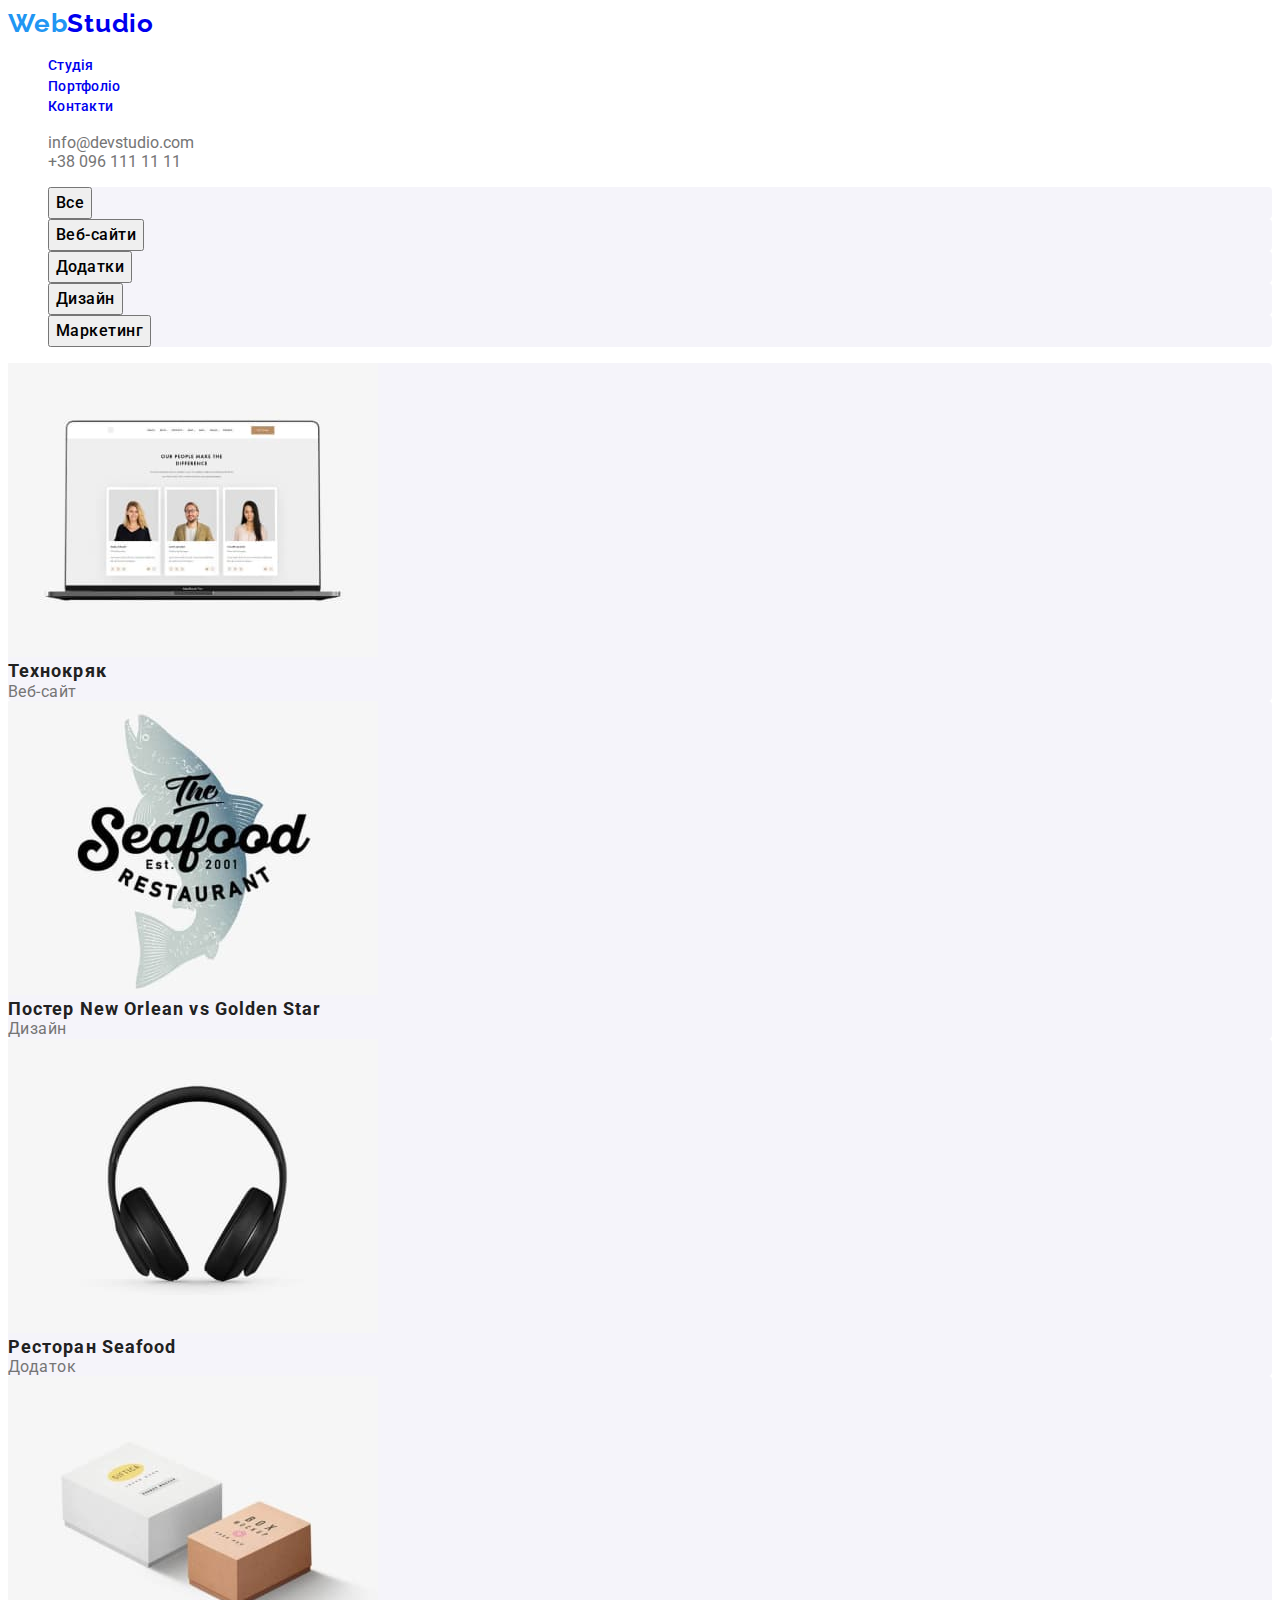
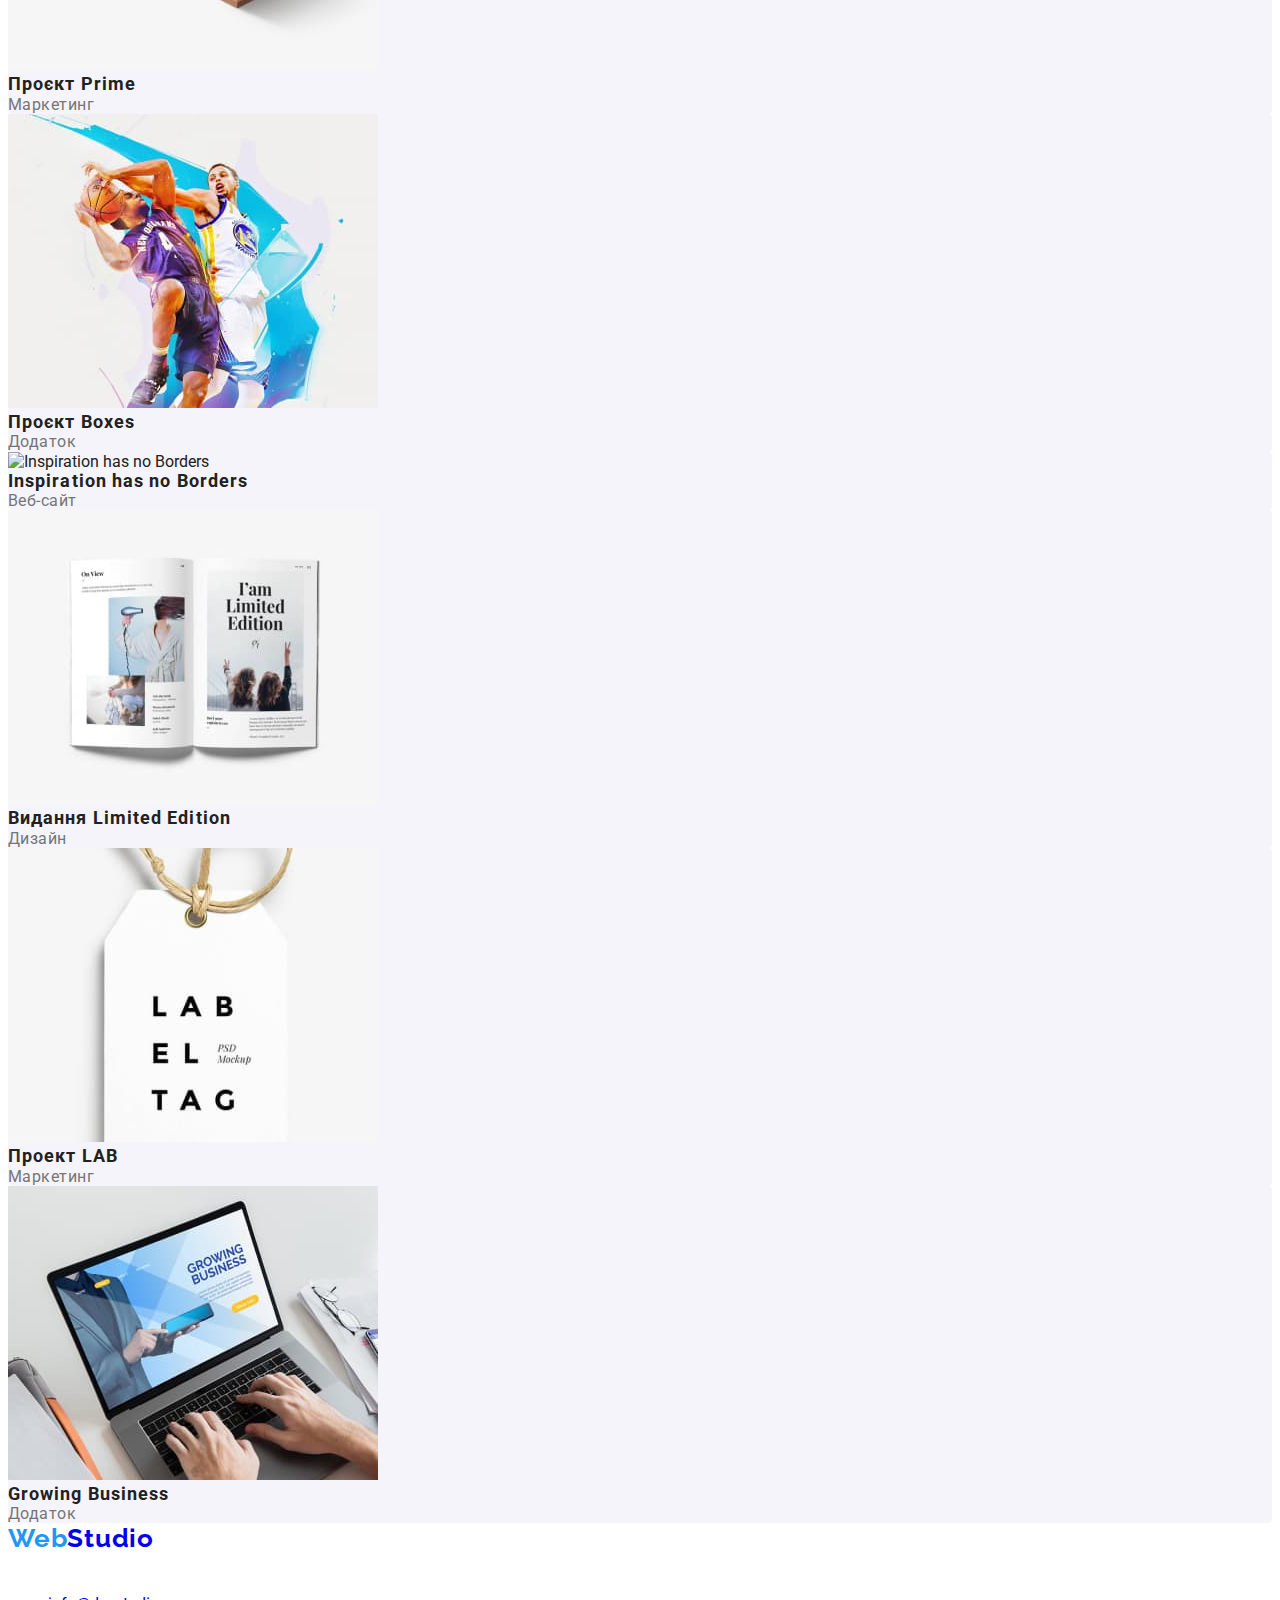
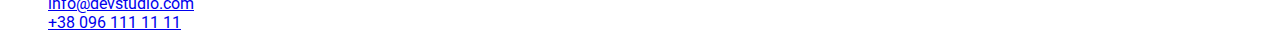
==== portfolio.html @ 7af0c4fd "second homework" ====
<!DOCTYPE html>
<html lang="ru">

<head>
    <meta charset="UTF-8">
    <meta http-equiv="X-UA-Compatible" content="IE=edge">
    <meta name="viewport" content="width=device-width, initial-scale=1.0">
    <link rel="preconnect" href="https://fonts.googleapis.com">
    <link rel="preconnect" href="https://fonts.gstatic.com" crossorigin>
    <link rel="stylesheet" href="css/styles.css">
    <link
        href="https://fonts.googleapis.com/css2?family=Raleway:wght@700&family=Roboto:wght@400;500;700;900&display=swap"
        rel="stylesheet">
    <title>WebStudio</title>
</head>

<body>
    <header class="header">
        <div class="container">
            <a href="/index.html" class="logo">
                <span>Web</span>Studio
            </a>
            <nav class="nav">
                <ul class="menu">
                    <li class="menu-item"><a href="#" class="menu-link">Студія</a></li>
                    <li class="menu-item"><a href="#" class="menu-link">Портфоліо</a></li>
                    <li class="menu-item"><a href="#" class="menu-link">Контакти</a></li>
                </ul>
            </nav>
            <ul class="contacts">
                <li class="contacts-item"><a class="contacts-link"
                        href="mailto:info@devstudio.com">info@devstudio.com</a></li>
                <li class="contacts-item"><a class="contacts-link" href="tel:+380961111111">+38 096 111 11 11</a></li>
            </ul>
        </div>
    </header>
    <main class="main">
        <section class="filters">
            <ul class="filters-list">
                <li class="filters-item">
                    <button type="button" class="filters-btn">Все</button>
                </li>
                <li class="filters-item">
                    <button type="button" class="filters-btn">Веб-сайти</button>
                </li>
                <li class="filters-item">
                    <button type="button" class="filters-btn">Додатки</button>
                </li>
                <li class="filters-item">
                    <button type="button" class="filters-btn">Дизайн</button>
                </li>
                <li class="filters-item">
                    <button type="button" class="filters-btn">Маркетинг</button>
                </li>
            </ul>
            <div class="filters-grid">
                <div class="filters-item">
                    <div class="filters-img"><img src="/images/filters-img1.jpg" width="370" alt="Технокряк"></div>
                    <div class="filters-name">Технокряк</div>
                    <div class="filters-type">Веб-сайт</div>
                </div>
                <div class="filters-item">
                    <div class="filters-img"><img src="/images/filters-img3.jpg" width="370"
                            alt="Постер New Orlean vs Golden Star">
                    </div>
                    <div class="filters-name">Постер New Orlean vs Golden Star</div>
                    <div class="filters-type">Дизайн</div>
                </div>
                <div class="filters-item">
                    <div class="filters-img"><img src="/images/filters-img4.jpg" width="370" alt="Ресторан Seafood">
                    </div>
                    <div class="filters-name">Ресторан Seafood</div>
                    <div class="filters-type">Додаток</div>
                </div>
                <div class="filters-item">
                    <div class="filters-img"><img src="/images/filters-img5.jpg" width="370" alt="Проєкт Prime"></div>
                    <div class="filters-name">Проєкт Prime</div>
                    <div class="filters-type">Маркетинг</div>
                </div>
                <div class="filters-item">
                    <div class="filters-img"><img src="/images/filters-img2.jpg" width="370" alt="Проєкт Boxes"></div>
                    <div class="filters-name">Проєкт Boxes</div>
                    <div class="filters-type">Додаток</div>
                </div>
                <div class="filters-item">
                    <div class="filters-img"><img src="/images/filters-img6.jpg" width="370"
                            alt="Inspiration has no Borders"></div>
                    <div class="filters-name">Inspiration has no Borders</div>
                    <div class="filters-type">Веб-сайт</div>
                </div>
                <div class="filters-item">
                    <div class="filters-img"><img src="/images/filters-img7.jpg" width="370"
                            alt="Видання Limited Edition"></div>
                    <div class="filters-name">Видання Limited Edition</div>
                    <div class="filters-type">Дизайн</div>
                </div>
                <div class="filters-item">
                    <div class="filters-img"><img src="/images/filters-img8.jpg" width="370" alt="Проект LAB"></div>
                    <div class="filters-name">Проект LAB</div>
                    <div class="filters-type">Маркетинг</div>
                </div>
                <div class="filters-item">
                    <div class="filters-img"><img src="/images/filters-img9.jpg" width="370" alt="Growing Business">
                    </div>
                    <div class="filters-name">Growing Business</div>
                    <div class="filters-type">Додаток</div>
                </div>
            </div>
        </section>

    </main>
    <footer class="footer">
        <div class="container">
            <a href="#" class="logo">
                <span>Web</span>Studio
            </a>
            <address class="footer-adress">м. Київ, пр-т Лесі Українки, 26</address>
            <ul class="contacts">
                <li><a href="mailto:info@devstudio.com">info@devstudio.com</a></li>
                <li><a href="tel:+380961111111">+38 096 111 11 11</a></li>
            </ul>
        </div>
    </footer>
</body>

</html>
---- css/styles.css ----
:root {
  --accent-color: #2196f3;
  --main-text-color: #212121;
  --secondary-text-color: #757575;
  --main-bg-color: #2f303a;
  --grey-color: #f5f4fa;
  --white-color: #fff;
}

body {
  font-family: "Roboto", sans-serif;
  color: #212121;
}

/* header */

.logo {
  font-family: "Raleway";
  font-weight: 700;
  font-size: 26px;
  line-height: 1.19;
  letter-spacing: 0.03em;
  text-decoration: none;
}

.logo span {
  color: var(--accent-color);
}

.menu {
  list-style: none;
}

.menu-link {
  font-weight: 500;
  font-size: 14px;
  line-height: 1.4;
  letter-spacing: 0.02em;
  text-decoration: none;
}

.menu-link:focus,
.menu-link:hover {
  color: var(--accent-color);
}

.contacts {
  list-style: none;
}

.contacts-link {
  color: var(--secondary-text-color);
  text-decoration: none;
}

/* main */

.offer {
  background-color: var(--main-bg-color);
}

.offer-title {
  font-weight: 900;
  font-size: 44px;
  line-height: 1.36;
  text-align: center;
  letter-spacing: 0.06em;
  text-transform: uppercase;
  color: var(--white-color);
}

.offer-btn {
  font-weight: 700;
  font-size: 16px;
  line-height: 1.88;
  text-align: center;
  letter-spacing: 0.06em;
  color: var(--white-color);
  font-family: inherit;
  background-color: var(--accent-color);
  cursor: pointer;
}

/* benefits */

.benefits-list {
  list-style: none;
}

.benefits-head {
  font-weight: 700;
  font-size: 14px;
  line-height: 1.71;
  letter-spacing: 0.03em;
  text-transform: uppercase;
}

.benefits-text {
  font-size: 14px;
  line-height: 1.71;
  letter-spacing: 0.03em;
  color: var(--secondary-text-color);
}

/* about */

.about-title {
  font-weight: 700;
  font-size: 36px;
  line-height: 1.2;
  text-align: center;
  letter-spacing: 0.03em;
}

/* team */

.team-name {
  font-weight: 500;
  font-size: 16px;
  line-height: 1.2;
  letter-spacing: 0.03em;
}

.team-position {
  font-size: 16px;
  line-height: 1.2;
  letter-spacing: 0.03em;
  color: var(--secondary-text-color);
}

/* portfolio page */

.filters-list {
  list-style: none;
}

.filters-item {
  border-radius: 4px;
  background-color: var(--grey-color);
}

.filters-item:last-child {
  margin-right: 0;
}

.filters-btn {
  font-weight: 500;
  font-size: 16px;
  line-height: 1.63;
  letter-spacing: 0.03em;
  font-family: inherit;
}

.filters-btn:hover {
  background-color: var(--accent-color);
  color: var(--white-color);
}

.filters-name {
  font-weight: 700;
  font-size: 18px;
  line-height: 1.14;
  letter-spacing: 0.06em;
}

.filters-type {
  font-size: 16px;
  line-height: 1.2;
  letter-spacing: 0.03em;
  color: var(--secondary-text-color);
}

/* footer */

.footer-adress {
  font-size: 14px;
  line-height: 24px;
  letter-spacing: 0.03em;
  color: var(--white-color);
  font-style: normal;
}
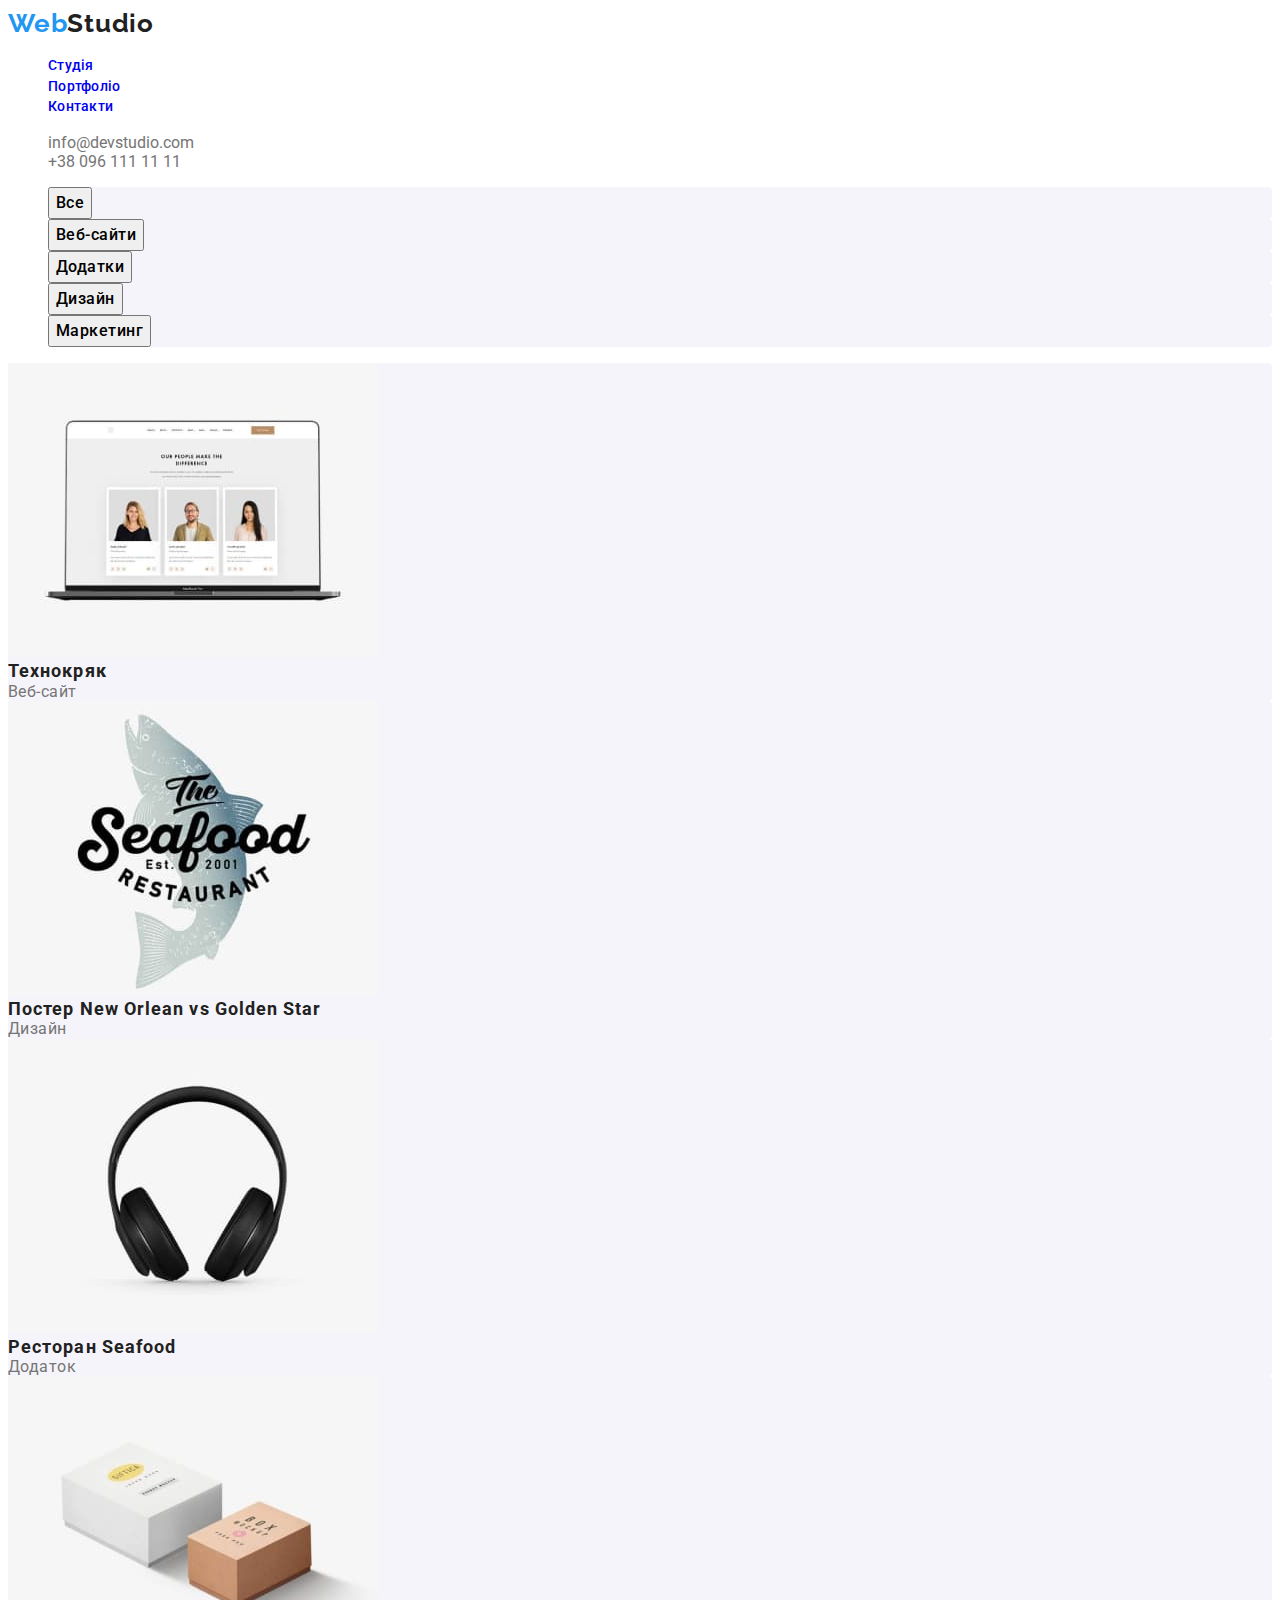
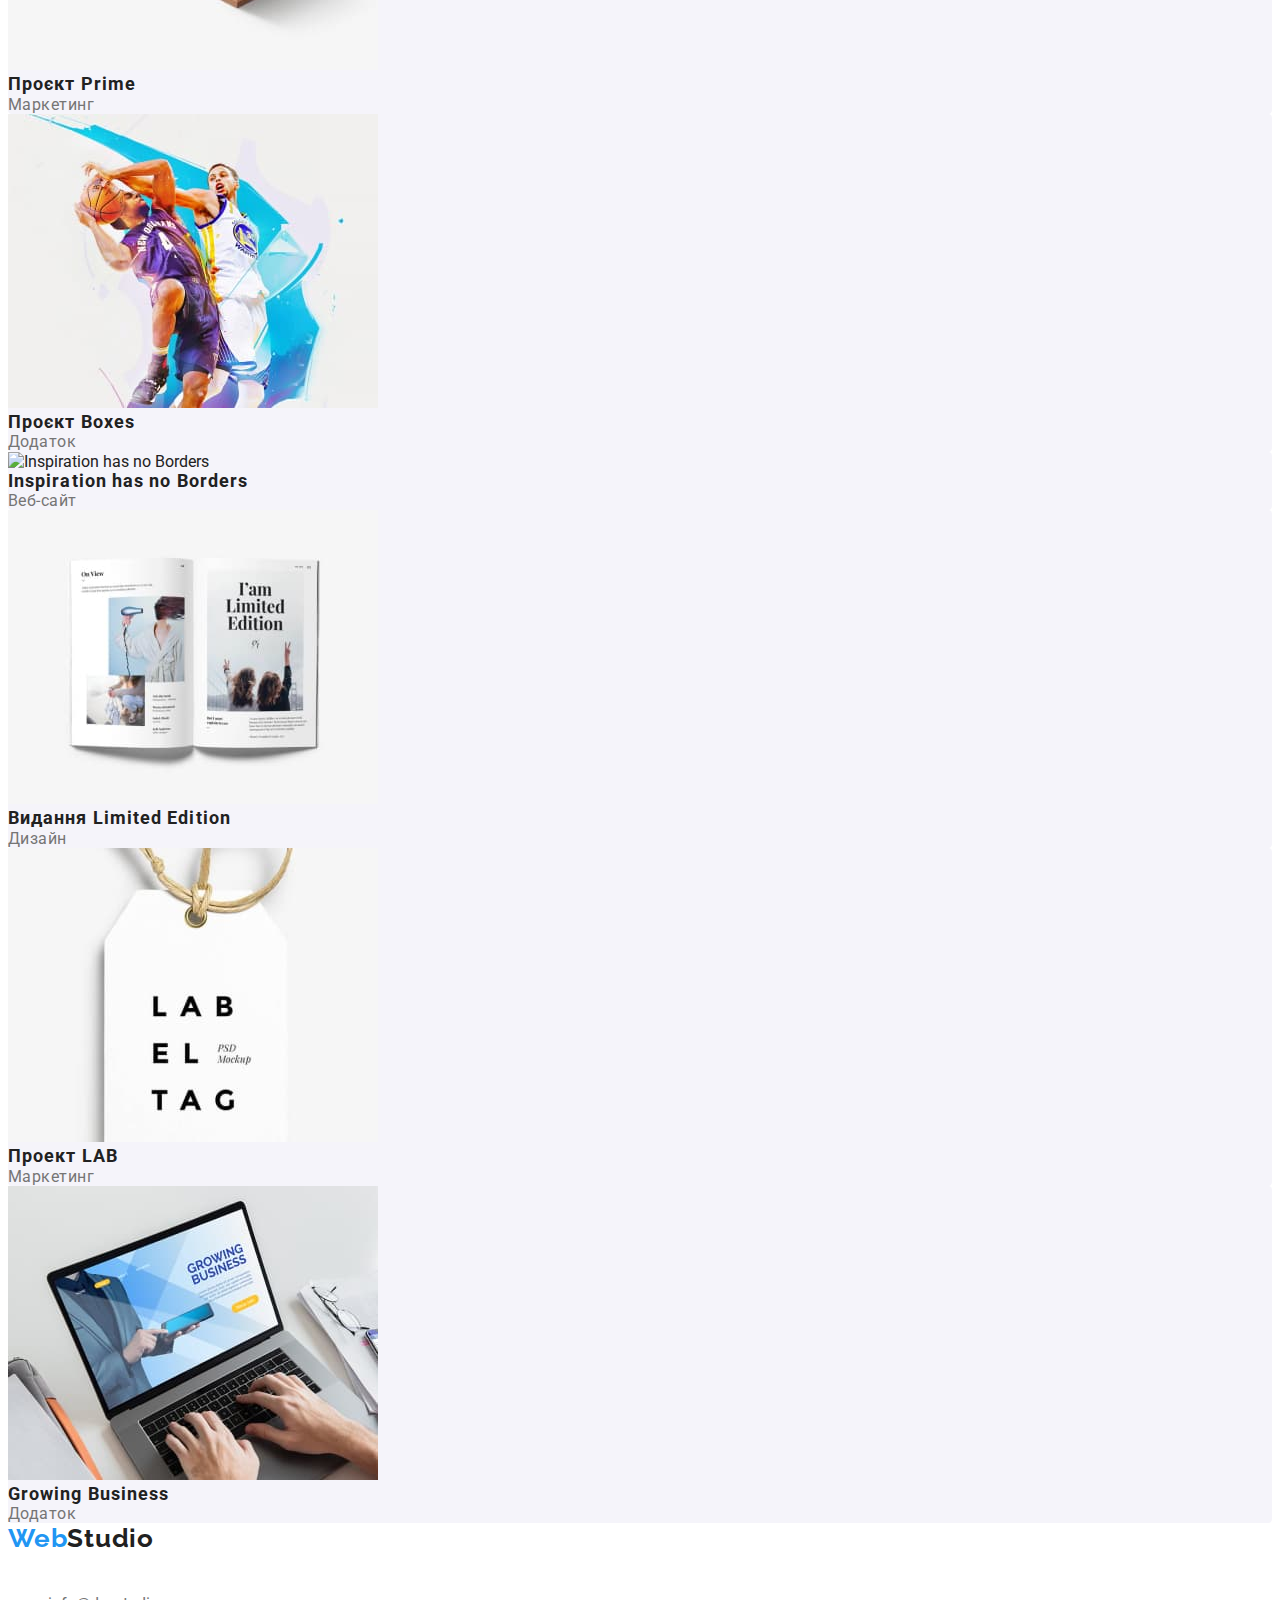
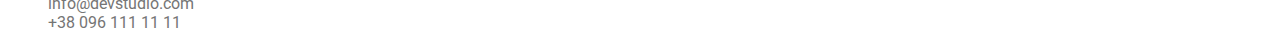
==== commit 5051b7bd: "second homework correction" ====
--- a/portfolio.html
+++ b/portfolio.html
@@ -116,8 +116,8 @@
             </a>
             <address class="footer-adress">м. Київ, пр-т Лесі Українки, 26</address>
             <ul class="contacts">
-                <li><a href="mailto:info@devstudio.com">info@devstudio.com</a></li>
-                <li><a href="tel:+380961111111">+38 096 111 11 11</a></li>
+                <li><a class="contacts-link" href="mailto:info@devstudio.com">info@devstudio.com</a></li>
+                <li><a class="contacts-link" href="tel:+380961111111">+38 096 111 11 11</a></li>
             </ul>
         </div>
     </footer>
--- a/css/styles.css
+++ b/css/styles.css
@@ -21,6 +21,7 @@
   line-height: 1.19;
   letter-spacing: 0.03em;
   text-decoration: none;
+  color: var(--main-text-color);
 }
 
 .logo span {
@@ -112,7 +113,15 @@
   letter-spacing: 0.03em;
 }
 
+.about-list {
+  list-style: none;
+}
+
 /* team */
+
+.team-list {
+  list-style: none;
+}
 
 .team-name {
   font-weight: 500;
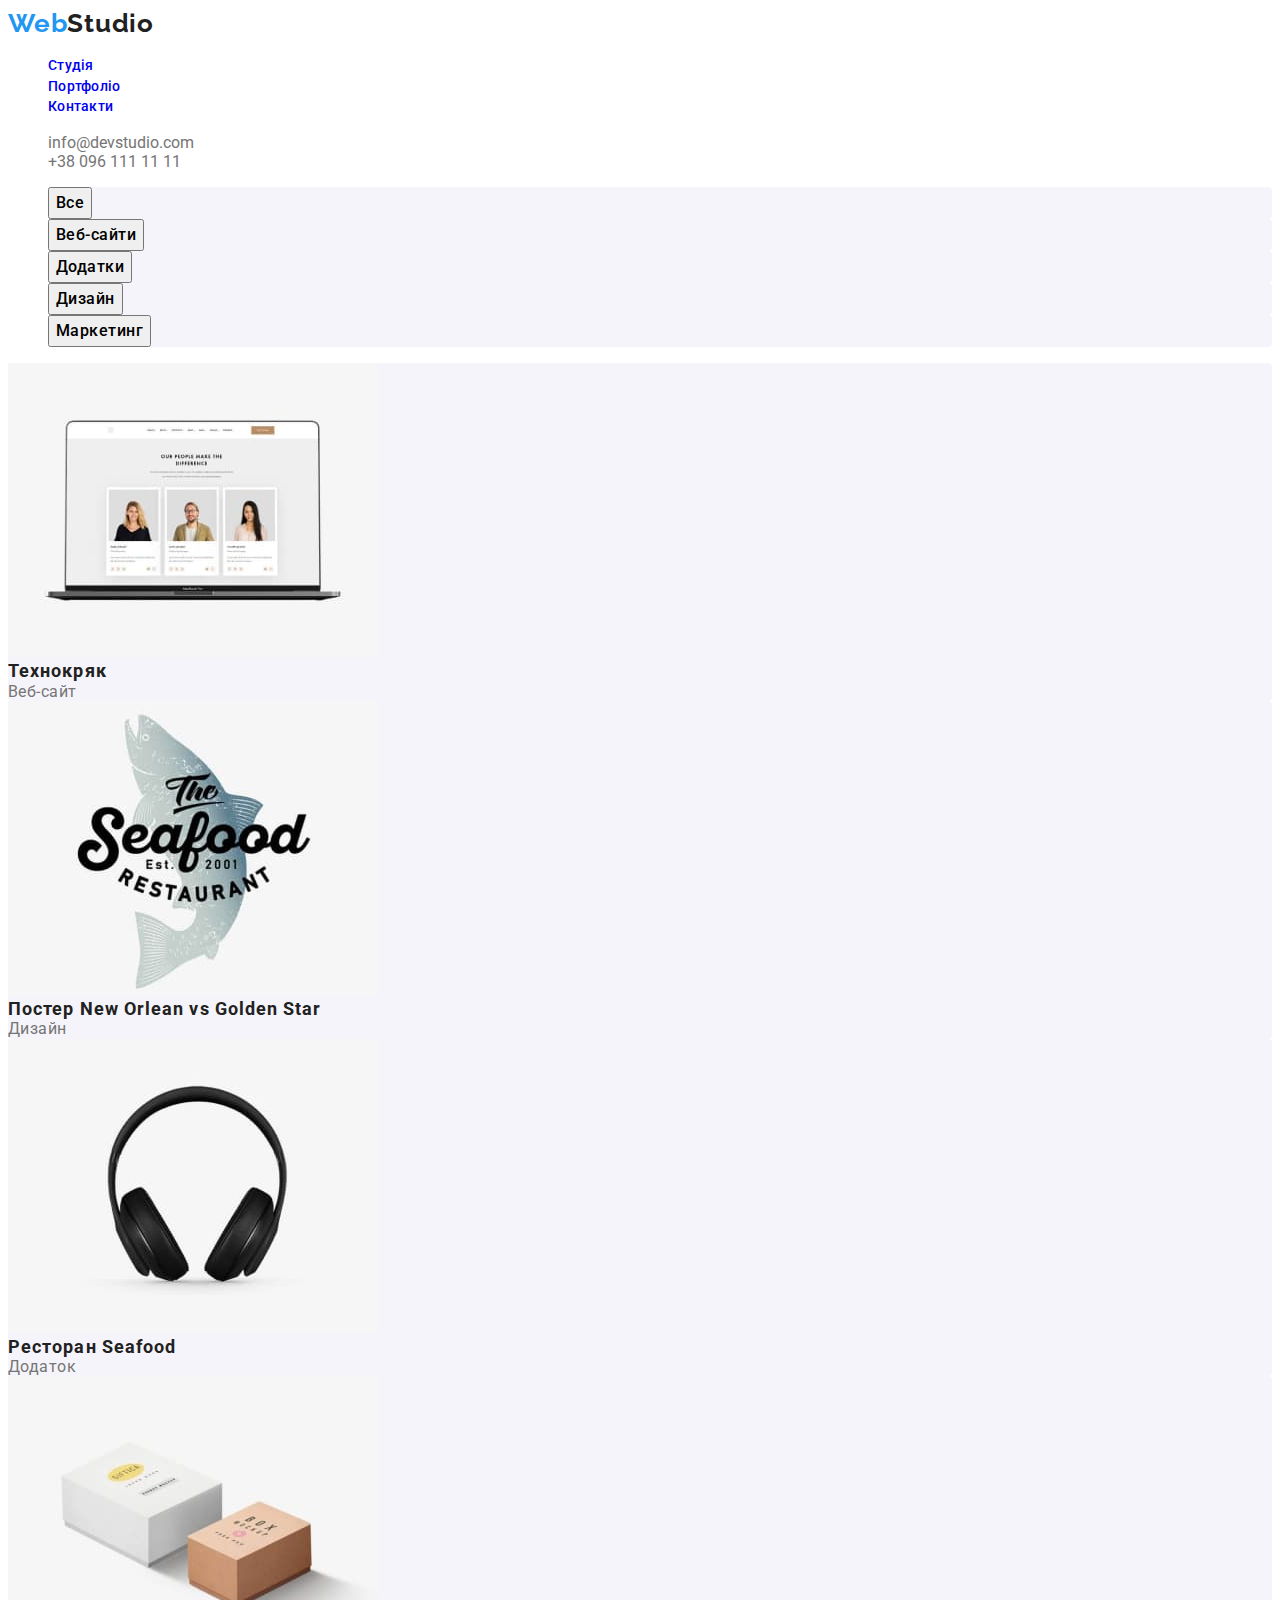
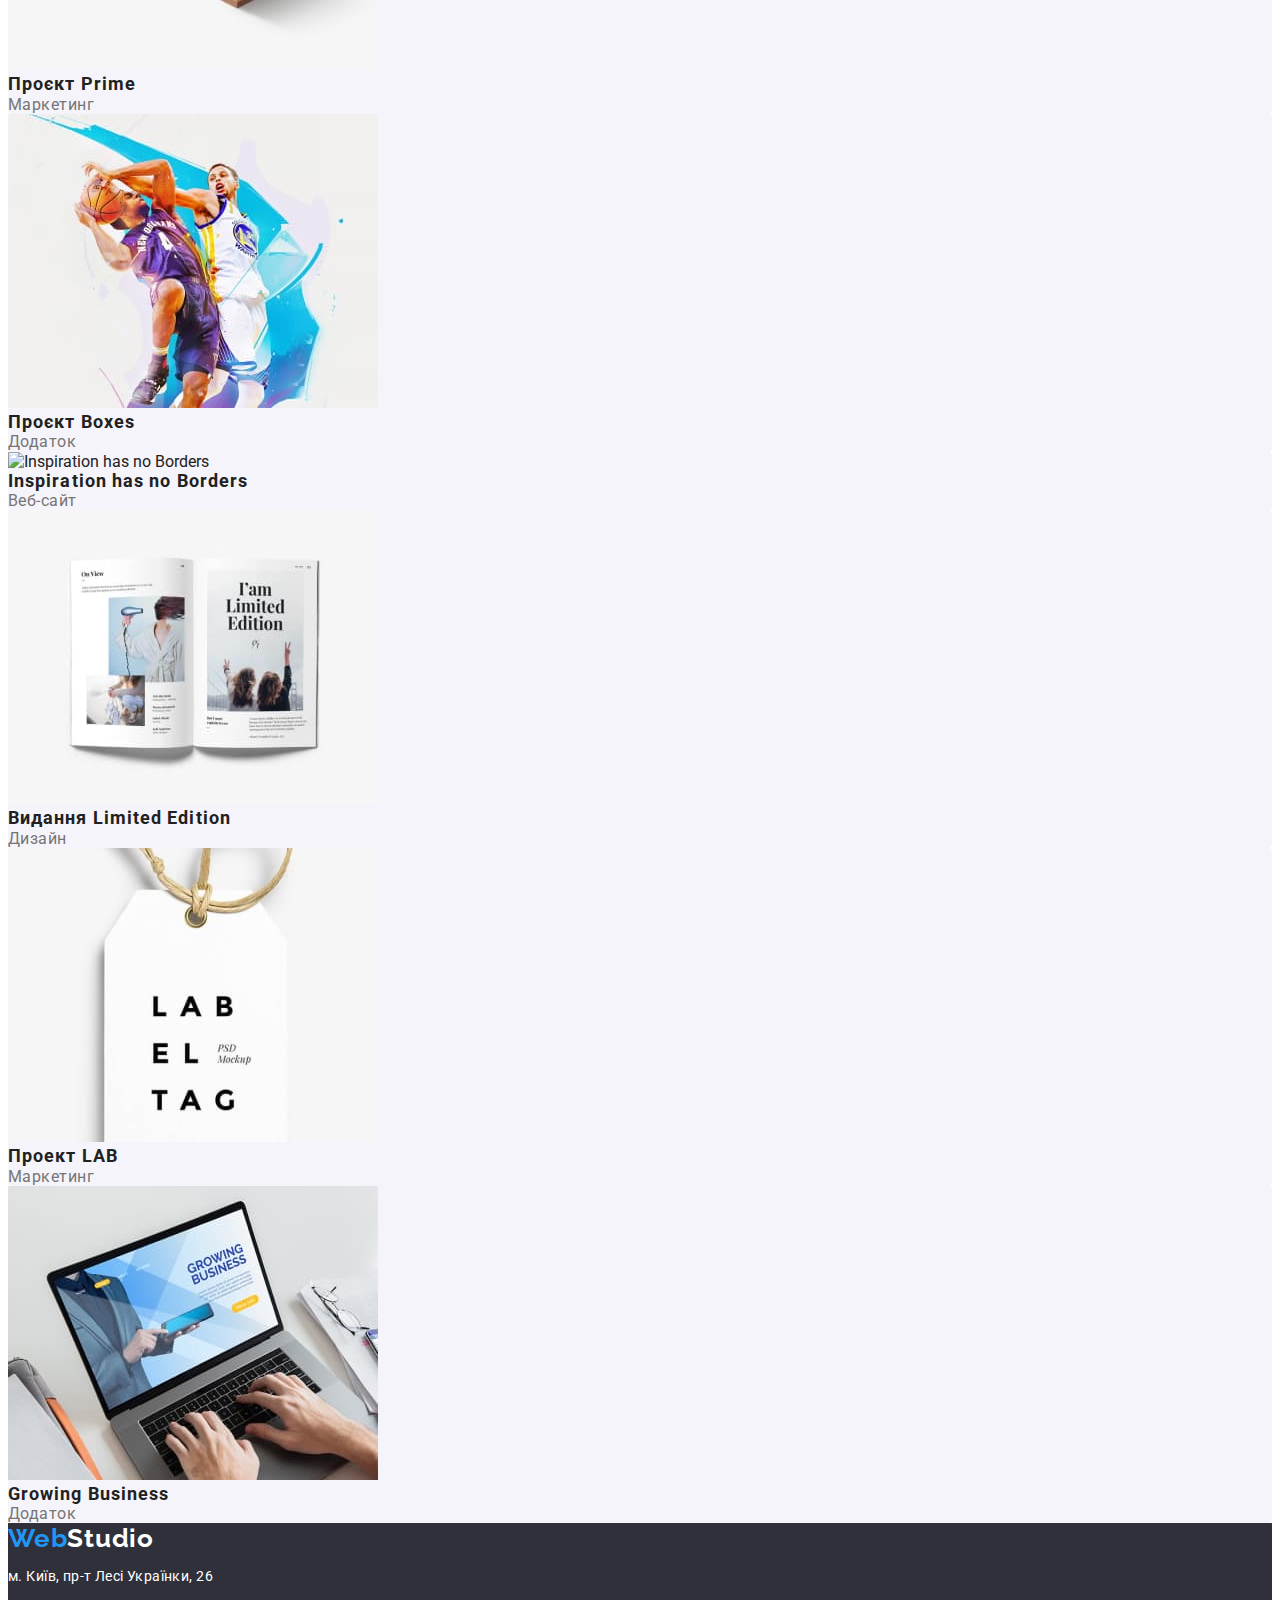
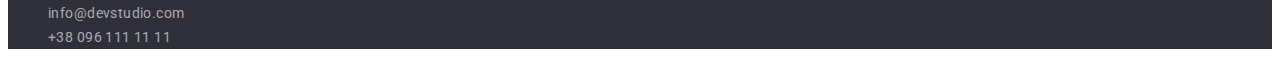
==== commit 98a4f306: "correction" ====
--- a/portfolio.html
+++ b/portfolio.html
@@ -114,11 +114,13 @@
             <a href="#" class="logo">
                 <span>Web</span>Studio
             </a>
-            <address class="footer-adress">м. Київ, пр-т Лесі Українки, 26</address>
-            <ul class="contacts">
-                <li><a class="contacts-link" href="mailto:info@devstudio.com">info@devstudio.com</a></li>
-                <li><a class="contacts-link" href="tel:+380961111111">+38 096 111 11 11</a></li>
-            </ul>
+            <address class="footer-address">
+                <p>м. Київ, пр-т Лесі Українки, 26</p>
+                <ul class="contacts">
+                    <li><a class="contacts-link" href="mailto:info@devstudio.com">info@devstudio.com</a></li>
+                    <li><a class="contacts-link" href="tel:+380961111111">+38 096 111 11 11</a></li>
+                </ul>
+            </address>
         </div>
     </footer>
 </body>
--- a/css/styles.css
+++ b/css/styles.css
@@ -181,10 +181,28 @@
 
 /* footer */
 
-.footer-adress {
+.footer {
+  background-color: var(--main-bg-color);
+}
+
+.footer .logo {
+  color: var(--white-color);
+}
+
+.footer-address p,
+.footer-address a {
+  font-style: normal;
+}
+.footer-address p {
+  font-size: 14px;
+  line-height: 1.2;
+  color: var(--white-color);
+  letter-spacing: 0.03em;
+}
+
+.footer-address a {
   font-size: 14px;
   line-height: 24px;
   letter-spacing: 0.03em;
-  color: var(--white-color);
-  font-style: normal;
-}
+  color: rgba(255, 255, 255, 0.6);
+}
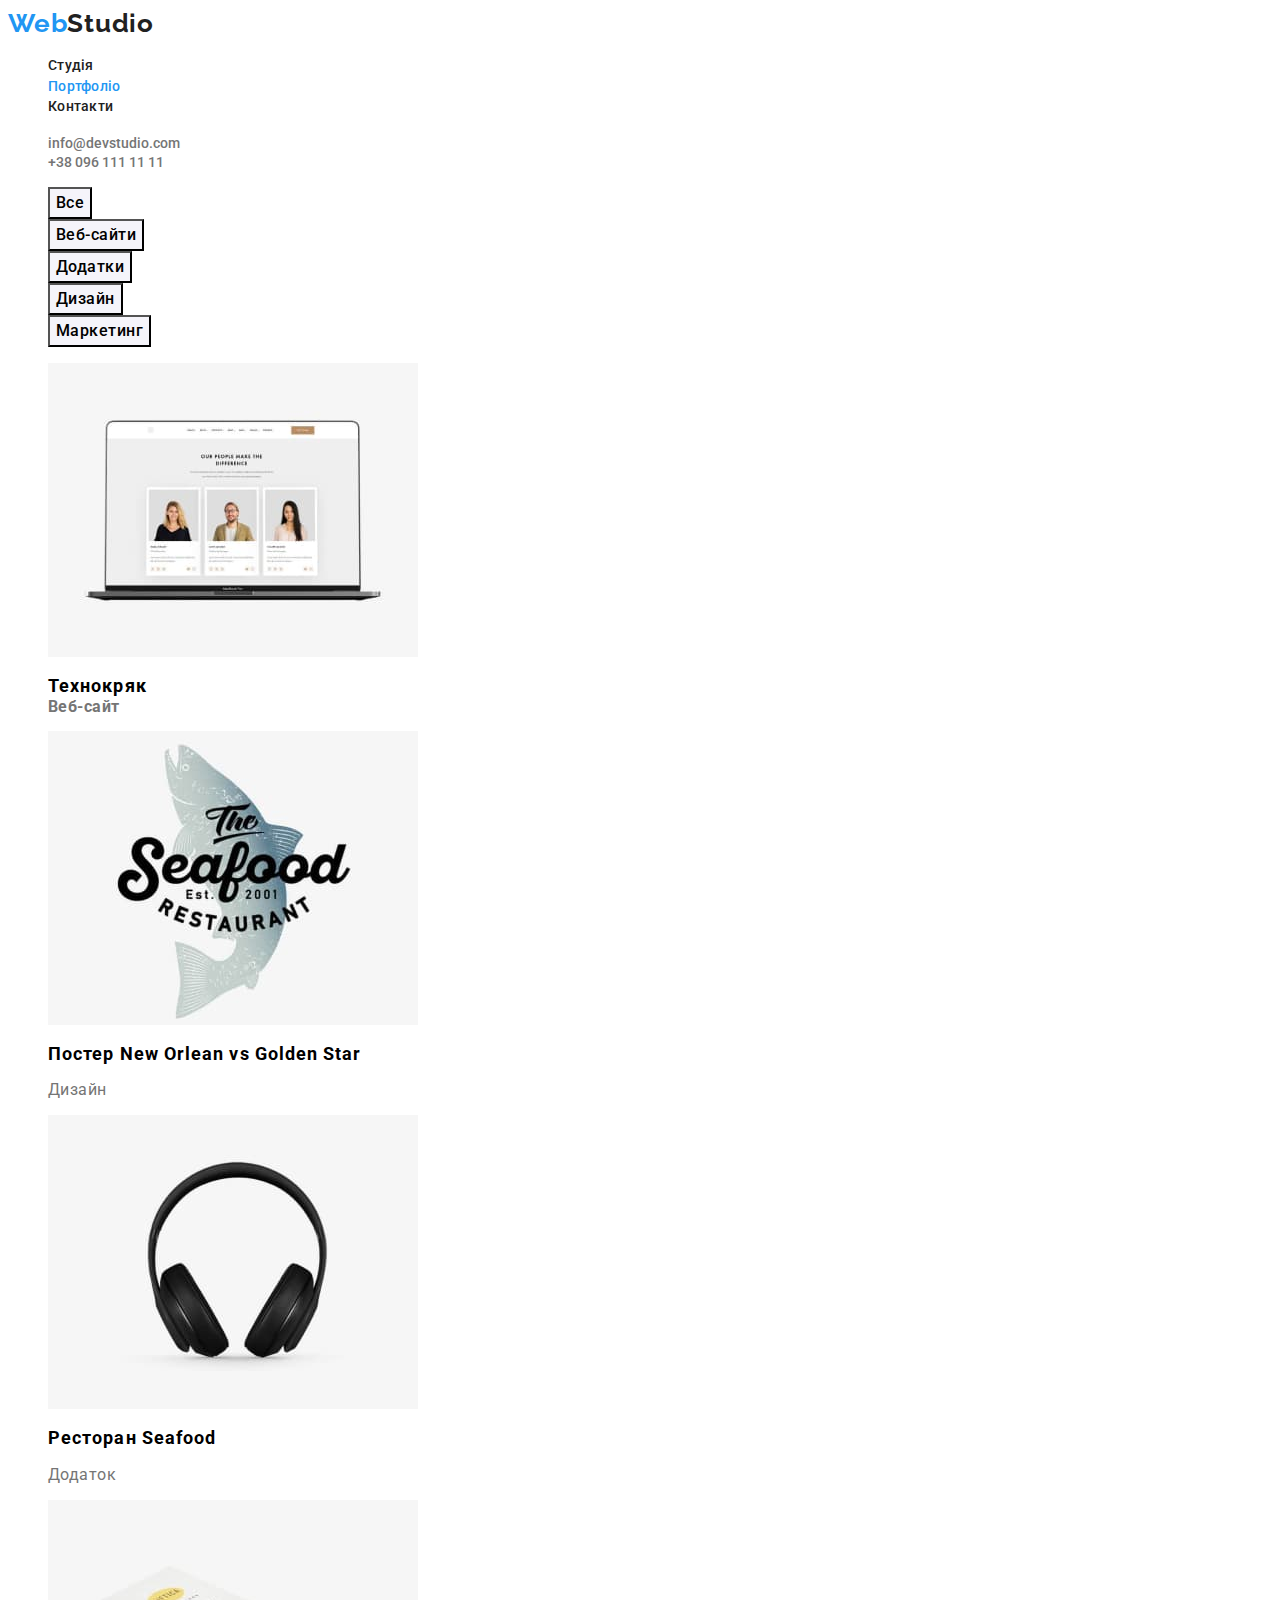
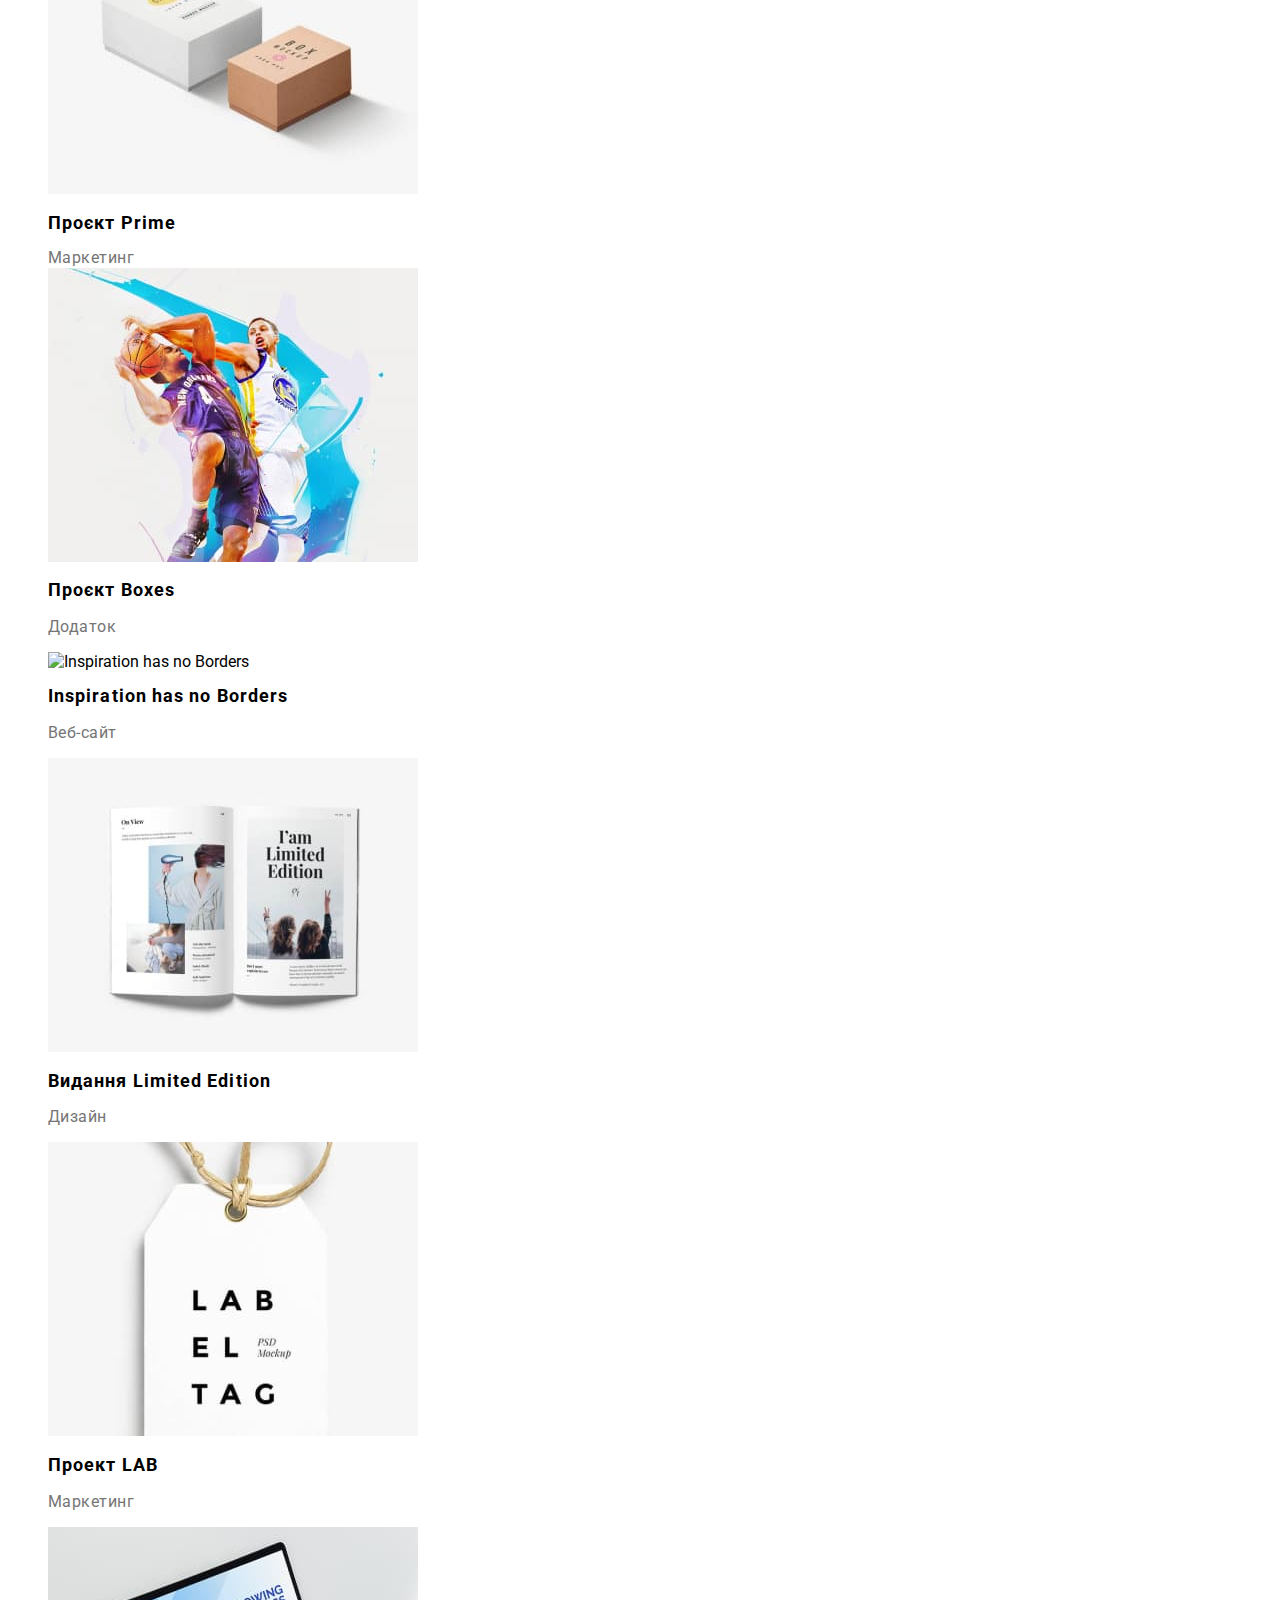
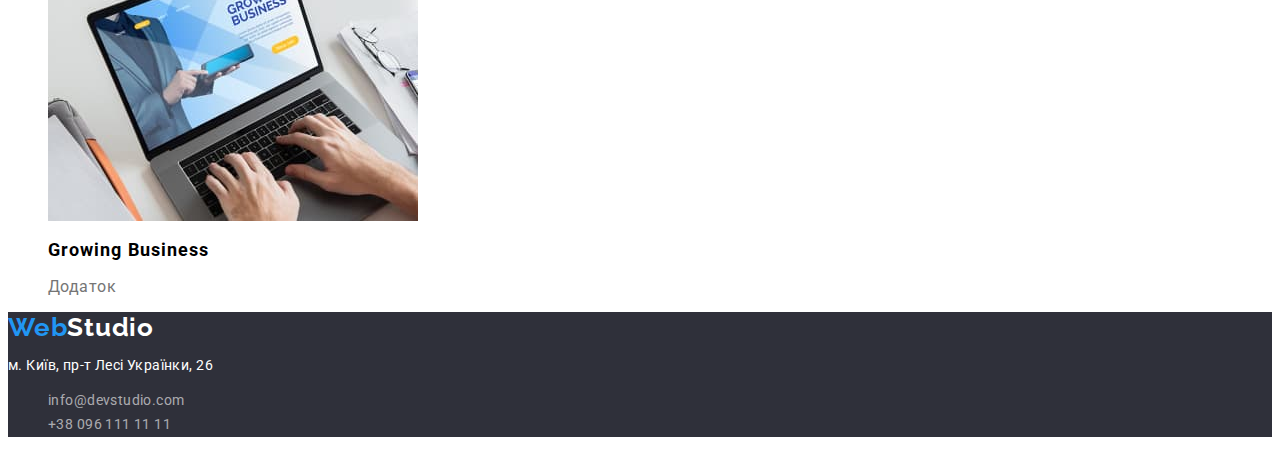
==== commit 18e45239: "correction" ====
--- a/portfolio.html
+++ b/portfolio.html
@@ -22,8 +22,8 @@
             </a>
             <nav class="nav">
                 <ul class="menu">
-                    <li class="menu-item"><a href="#" class="menu-link">Студія</a></li>
-                    <li class="menu-item"><a href="#" class="menu-link">Портфоліо</a></li>
+                    <li class="menu-item"><a href="index.html" class="menu-link">Студія</a></li>
+                    <li class="menu-item"><a href="#" class="menu-link portfolio">Портфоліо</a></li>
                     <li class="menu-item"><a href="#" class="menu-link">Контакти</a></li>
                 </ul>
             </nav>
@@ -53,59 +53,59 @@
                     <button type="button" class="filters-btn">Маркетинг</button>
                 </li>
             </ul>
-            <div class="filters-grid">
-                <div class="filters-item">
-                    <div class="filters-img"><img src="/images/filters-img1.jpg" width="370" alt="Технокряк"></div>
-                    <div class="filters-name">Технокряк</div>
-                    <div class="filters-type">Веб-сайт</div>
-                </div>
-                <div class="filters-item">
-                    <div class="filters-img"><img src="/images/filters-img3.jpg" width="370"
+            <ul class="filters-grid">
+                <li class="filters-item">
+                    <div class="filters-img"><img src="images/filters-img1.jpg" width="370" alt="Технокряк"></div>
+                    <h2 class="filters-name">Технокряк</div>
+                        <div class="filters-type">Веб-сайт</div>
+                </li>
+                <li class="filters-item">
+                    <div class="filters-img"><img src="images/filters-img3.jpg" width="370"
                             alt="Постер New Orlean vs Golden Star">
                     </div>
-                    <div class="filters-name">Постер New Orlean vs Golden Star</div>
-                    <div class="filters-type">Дизайн</div>
-                </div>
-                <div class="filters-item">
-                    <div class="filters-img"><img src="/images/filters-img4.jpg" width="370" alt="Ресторан Seafood">
+                    <h2 class="filters-name">Постер New Orlean vs Golden Star</h2>
+                    <p class="filters-type">Дизайн</p>
+                </li>
+                <li class="filters-item">
+                    <div class="filters-img"><img src="images/filters-img4.jpg" width="370" alt="Ресторан Seafood">
                     </div>
-                    <div class="filters-name">Ресторан Seafood</div>
-                    <div class="filters-type">Додаток</div>
-                </div>
-                <div class="filters-item">
-                    <div class="filters-img"><img src="/images/filters-img5.jpg" width="370" alt="Проєкт Prime"></div>
-                    <div class="filters-name">Проєкт Prime</div>
+                    <h2 class="filters-name">Ресторан Seafood</h2>
+                    <p class="filters-type">Додаток</p>
+                </li>
+                <li class="filters-item">
+                    <div class="filters-img"><img src="images/filters-img5.jpg" width="370" alt="Проєкт Prime"></div>
+                    <h2 class="filters-name">Проєкт Prime</h2>
                     <div class="filters-type">Маркетинг</div>
-                </div>
-                <div class="filters-item">
-                    <div class="filters-img"><img src="/images/filters-img2.jpg" width="370" alt="Проєкт Boxes"></div>
-                    <div class="filters-name">Проєкт Boxes</div>
-                    <div class="filters-type">Додаток</div>
-                </div>
-                <div class="filters-item">
-                    <div class="filters-img"><img src="/images/filters-img6.jpg" width="370"
+                </li>
+                <li class="filters-item">
+                    <div class="filters-img"><img src="images/filters-img2.jpg" width="370" alt="Проєкт Boxes"></div>
+                    <h2 class="filters-name">Проєкт Boxes</h2>
+                    <p class="filters-type">Додаток</p>
+                </li>
+                <li class="filters-item">
+                    <div class="filters-img"><img src="images/filters-img6.jpg" width="370"
                             alt="Inspiration has no Borders"></div>
-                    <div class="filters-name">Inspiration has no Borders</div>
-                    <div class="filters-type">Веб-сайт</div>
-                </div>
-                <div class="filters-item">
-                    <div class="filters-img"><img src="/images/filters-img7.jpg" width="370"
+                    <h2 class="filters-name">Inspiration has no Borders</h2>
+                    <p class="filters-type">Веб-сайт</p>
+                </li>
+                <li class="filters-item">
+                    <div class="filters-img"><img src="images/filters-img7.jpg" width="370"
                             alt="Видання Limited Edition"></div>
-                    <div class="filters-name">Видання Limited Edition</div>
-                    <div class="filters-type">Дизайн</div>
-                </div>
-                <div class="filters-item">
-                    <div class="filters-img"><img src="/images/filters-img8.jpg" width="370" alt="Проект LAB"></div>
-                    <div class="filters-name">Проект LAB</div>
-                    <div class="filters-type">Маркетинг</div>
-                </div>
-                <div class="filters-item">
-                    <div class="filters-img"><img src="/images/filters-img9.jpg" width="370" alt="Growing Business">
+                    <h2 class="filters-name">Видання Limited Edition</h2>
+                    <p class="filters-type">Дизайн</p>
+                </li>
+                <li class="filters-item">
+                    <div class="filters-img"><img src="images/filters-img8.jpg" width="370" alt="Проект LAB"></div>
+                    <h2 class="filters-name">Проект LAB</h2>
+                    <p class="filters-type">Маркетинг</p>
+                </li>
+                <li class="filters-item">
+                    <div class="filters-img"><img src="images/filters-img9.jpg" width="370" alt="Growing Business">
                     </div>
-                    <div class="filters-name">Growing Business</div>
-                    <div class="filters-type">Додаток</div>
-                </div>
-            </div>
+                    <h2 class="filters-name">Growing Business</h2>
+                    <p class="filters-type">Додаток</p>
+                </li>
+            </ul>
         </section>
 
     </main>
@@ -117,8 +117,8 @@
             <address class="footer-address">
                 <p>м. Київ, пр-т Лесі Українки, 26</p>
                 <ul class="contacts">
-                    <li><a class="contacts-link" href="mailto:info@devstudio.com">info@devstudio.com</a></li>
-                    <li><a class="contacts-link" href="tel:+380961111111">+38 096 111 11 11</a></li>
+                    <li><a class="footer-contacts-link" href="mailto:info@devstudio.com">info@devstudio.com</a></li>
+                    <li><a class="footer-contacts-link" href="tel:+380961111111">+38 096 111 11 11</a></li>
                 </ul>
             </address>
         </div>
--- a/css/styles.css
+++ b/css/styles.css
@@ -9,7 +9,6 @@
 
 body {
   font-family: "Roboto", sans-serif;
-  color: #212121;
 }
 
 /* header */
@@ -38,6 +37,12 @@
   line-height: 1.4;
   letter-spacing: 0.02em;
   text-decoration: none;
+  color: var(--main-text-color);
+}
+
+.menu-link.studio,
+.menu-link.portfolio {
+  color: var(--accent-color);
 }
 
 .menu-link:focus,
@@ -52,6 +57,12 @@
 .contacts-link {
   color: var(--secondary-text-color);
   text-decoration: none;
+  font-weight: 500;
+  font-size: 14px;
+}
+
+.contacts-link:hover {
+  color: var(--accent-color);
 }
 
 /* main */
@@ -82,6 +93,10 @@
   cursor: pointer;
 }
 
+.offer-btn:hover {
+  color: #188ce8;
+}
+
 /* benefits */
 
 .benefits-list {
@@ -111,6 +126,7 @@
   line-height: 1.2;
   text-align: center;
   letter-spacing: 0.03em;
+  color: var(--main-text-color);
 }
 
 .about-list {
@@ -118,9 +134,21 @@
 }
 
 /* team */
+.team {
+  background-color: var(--grey-color);
+}
 
 .team-list {
   list-style: none;
+}
+
+.team-title {
+  font-weight: 700;
+  font-size: 36px;
+  line-height: 1.2;
+  text-align: center;
+  letter-spacing: 0.03em;
+  color: var(--main-text-color);
 }
 
 .team-name {
@@ -145,19 +173,23 @@
 
 .filters-item {
   border-radius: 4px;
-  background-color: var(--grey-color);
 }
 
 .filters-item:last-child {
   margin-right: 0;
 }
 
+.filters-grid {
+  list-style: none;
+}
+
 .filters-btn {
   font-weight: 500;
   font-size: 16px;
   line-height: 1.63;
   letter-spacing: 0.03em;
   font-family: inherit;
+  background-color: var(--grey-color);
 }
 
 .filters-btn:hover {
@@ -200,9 +232,14 @@
   letter-spacing: 0.03em;
 }
 
-.footer-address a {
-  font-size: 14px;
-  line-height: 24px;
+.footer-contacts-link {
+  font-size: 14px;
+  line-height: 1.7;
   letter-spacing: 0.03em;
   color: rgba(255, 255, 255, 0.6);
-}
+  text-decoration: none;
+}
+
+.footer-contacts-link:hover {
+  color: var(--white-color);
+}
